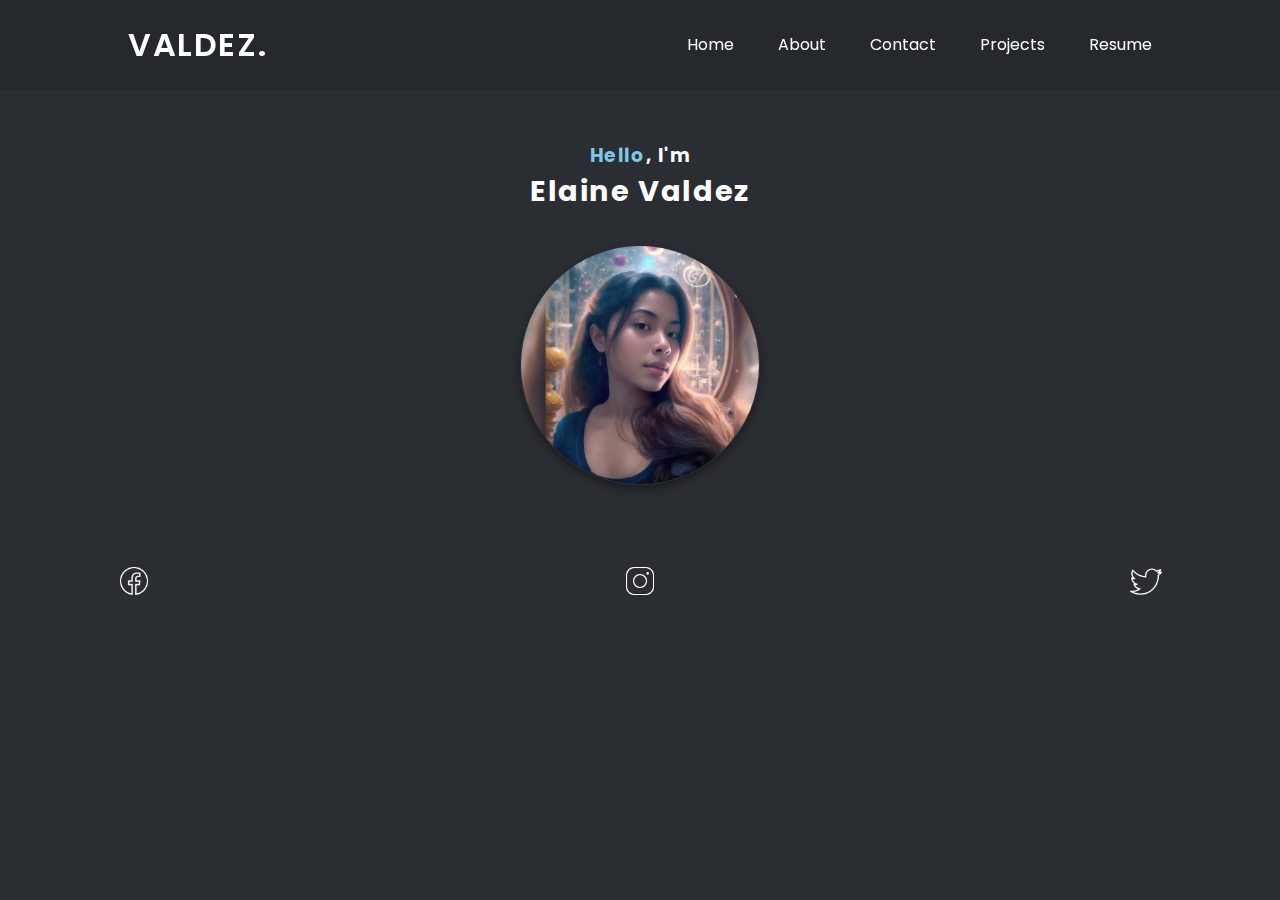
==== index.html @ d0bab12b "Add files via upload" ====
<!DOCTYPE html>
<html lang="en">
  <head>
    <meta charset="UTF-8" />
    <meta name="viewport" content="width=device-width, initial-scale=1.0" />
    <link rel="stylesheet" href="css/index.css" />
    <title>Elaine | Home</title>
  </head>
  <body>
 
    <div id="headerContainer"></div>

    <div class="content-container">
      <div class="content-container-name-introduction">
        <h3><span>Hello</span>, I'm</h3>
      </div>
      <div class="content-container-name-introduction">
        <h2>Elaine Valdez</h2>
      </div>

      <div class="content-container-profile-picture">
        <img src="valdez.jpg" alt="menu icon" />
      </div>

      <div class="social-media">
        <div class="social-media-icons">
          <div class="icons">
            <a href="https://web.facebook.com/elaine.valdez.7/" target="blank"</a>
            <img src="icons8-facebook-50.png" alt="menu icon" />
          </div>
          <div class="icons">
            <a href="https://www.instagram.com/yrfvelaine/" target="blank"</a>
            <img src="icons8-instagram-50.png" alt="menu icon" />
          </div>
          <div class="icons">
            <a href="https://twitter.com/yrfavelaine" target="blank"</a></a>
            <img src="icons8-twitter-50.png" alt="menu icon" />
          </div>
        </div>
      </div>
    </div>

    <script src="header.js"></script>
  </body>
</html>
---- css/index.css ----
@import url('https://fonts.googleapis.com/css2?family=Poppins:ital,wght@0,600;1,400&family=Roboto+Slab:wght@300;600&display=swap');
*
{
    font-family: 'Poppins', sans-serif;
    margin: 0%;
    padding: 0%;
    color: white;
    list-style: none;
    text-decoration: none;
    box-sizing: border-box;
    /* transition: .3s ease; */

}

body
{
    background-color: #2A2D32; 
    margin-top: 11%;
}
/* Content CSS */
.content-container
{
    margin-top: 4rem;
    display: flex;
    flex-direction: column;
    justify-content: space-around;
}

.content-container-name-introduction
{

    letter-spacing: .1rem;
    display: flex;
    justify-content: center;
    align-items: center;

}

.content-container-name-introduction span
{
    color: #7EC8E3;
}

.content-container-name-introduction h2
{
    font-size: 1.8rem;
}
.content-container-profile-picture 
{
    display: flex;
    justify-content: center;
    margin-top: 2rem;
    /* border: 1px solid #eee; */
    
}
.content-container-profile-picture img
{
    height: 15rem;
    width: 15rem;
    border: 1px solid #2A2D32;
    border-radius: 100rem;
    box-shadow: 0 4px 8px rgba(0, 0, 0, 0.4);
}
.social-media
{
    margin-top: 5rem;
}
.social-media-icons
{
    display: flex;
    flex-direction: row;
    justify-content: space-around;
}

.social-media-icons .icons img
{
    height: 2rem;
    width: 2rem;
    cursor: pointer;

}
/* Content Responsiveness */
@media (min-width: 200px) and (max-width: 420px) 
{
    body
    {
        margin-top: 35%;
    }
}
@media (min-width: 421px) and (max-width: 560px) 
{
    body
    {
        margin-top: 25%;
    }
}

@media (min-width: 561px) and (max-width: 850px) 
{
    body
    {
        margin-top: 15%;
    }
}
/* 12:18     */
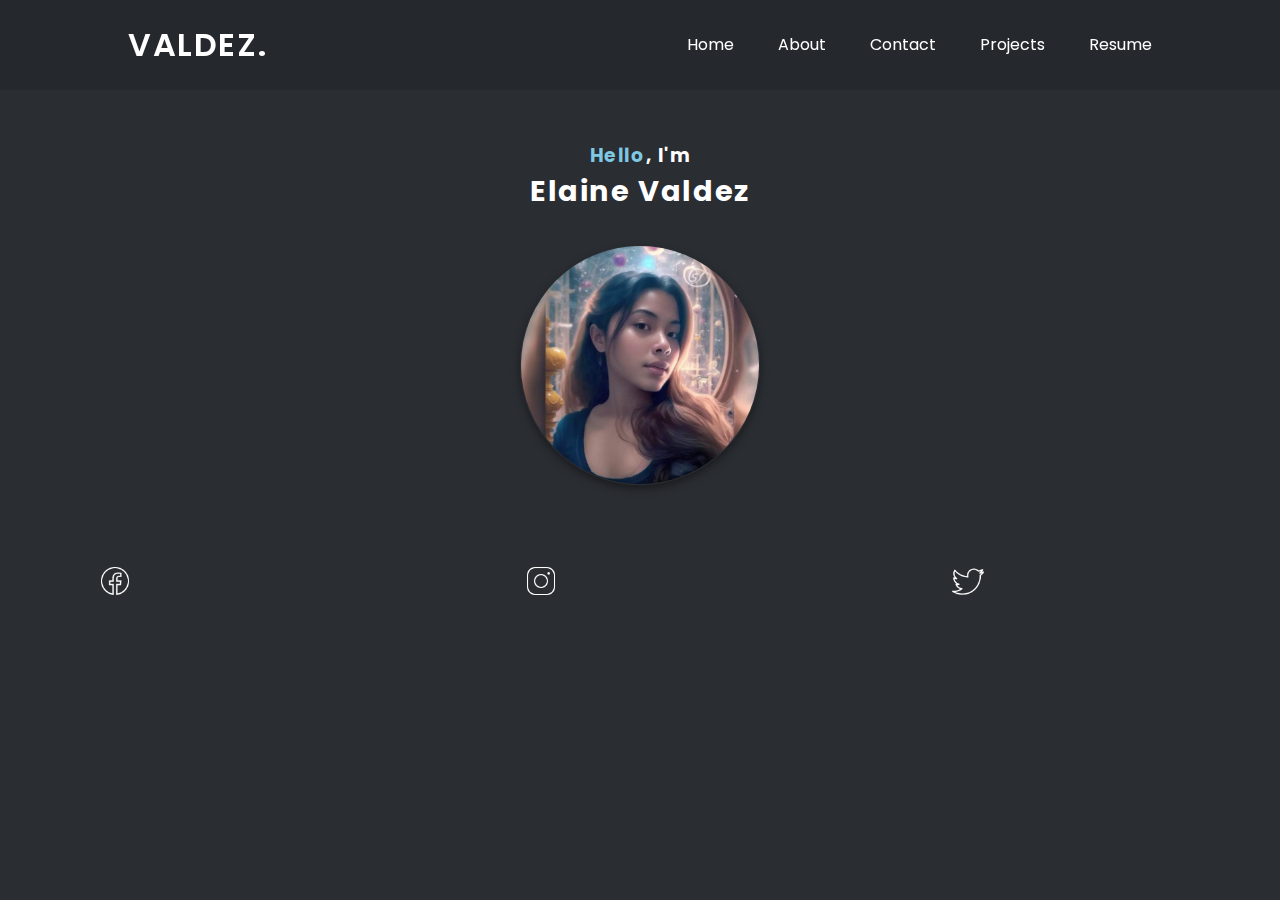
==== commit 84c69c31: "Update index.html" ====
--- a/index.html
+++ b/index.html
@@ -35,7 +35,7 @@
             <img src="icons8-instagram-50.png" alt="menu icon" />
           </div>
           <div class="icons">
-            <a href="https://twitter.com/yrfavelaine" target="blank"</a></a>
+            <a href="https://twitter.com/yrfavelaine/" target="blank"</a>
             <img src="icons8-twitter-50.png" alt="menu icon" />
           </div>
         </div>
